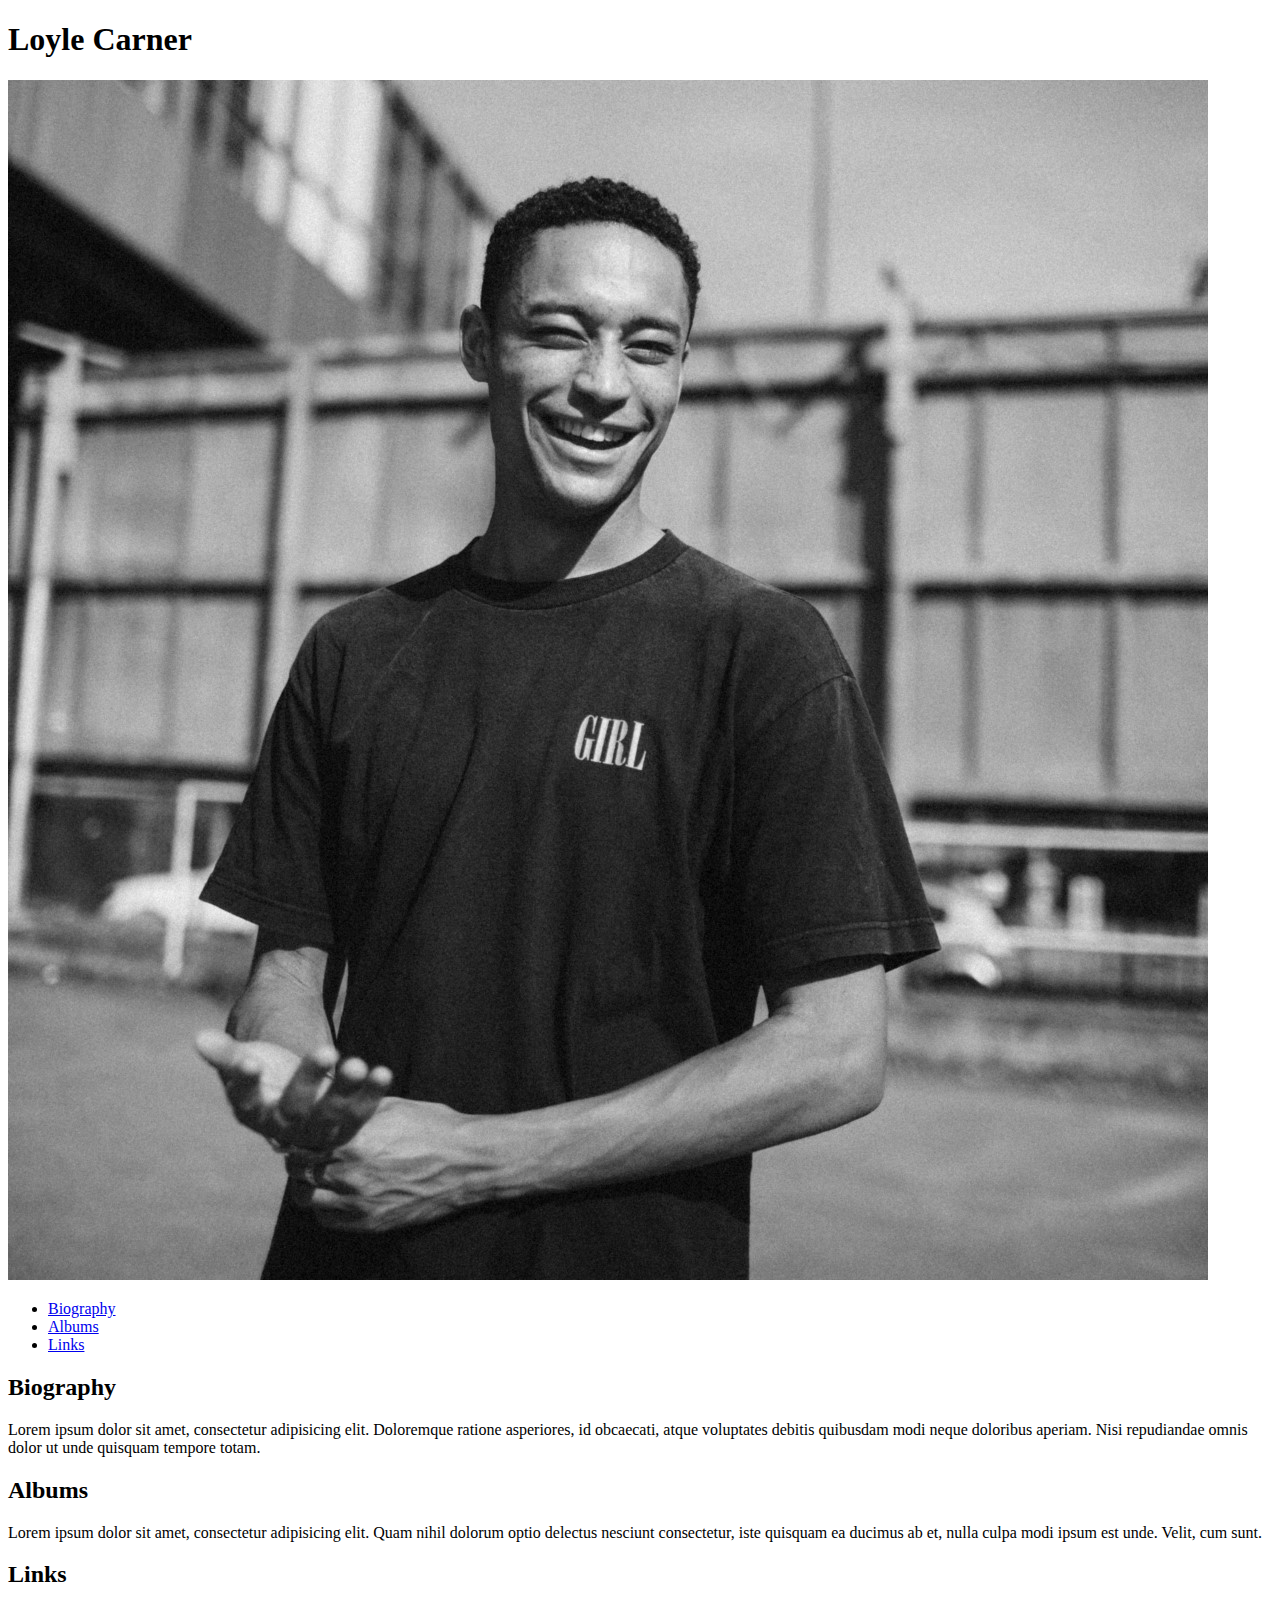
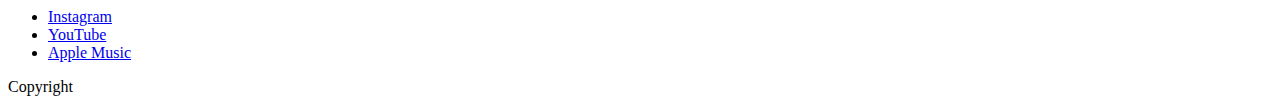
==== 03_loyle_carner/index.html @ f87f40f6 "artist_page" ====
<!DOCTYPE html>
<html lang="en">
<head>
	<title>Loyle Carner</title>
	<meta charset="utf-8">
	<meta description="Loyle Carner">
	<meta keywords="Loyle Carner">
</head>
<body>
	<div>
		<header>
			<div class="header-container">
				<h1>Loyle Carner</h1>
			</div>
		</header>
	<main class="content">
		<div class="content-container">
			<section class="image">
				<div class="image-container">
					<img src="img/loyle_carner.jpg" alt="artist photo">
				</div>
				</section>
					<nav class="menu">
						<ul class="menu-container">
							<li><a href="#bio">Biography</a></li>
							<li><a href="#albums">Albums</a></li>
							<li><a href="#links">Links</a></li>
						</ul>
					</nav>
					<section class="Biography">
						<h2 class="section-text" id="bio">Biography</h2>
						<p class="main-text">Lorem ipsum dolor sit amet, consectetur adipisicing elit. Doloremque ratione asperiores, id obcaecati, atque voluptates debitis quibusdam modi neque doloribus aperiam. Nisi repudiandae omnis dolor ut unde quisquam tempore totam.</p>
					</section>
					<section class="Albums">
						<h2 class="section-text" id="albums">Albums</h2>
						<p class="main-text">Lorem ipsum dolor sit amet, consectetur adipisicing elit. Quam nihil dolorum optio delectus nesciunt consectetur, iste quisquam ea ducimus ab et, nulla culpa modi ipsum est unde. Velit, cum sunt.</p>
					</section>
					<section class="Links">
						<h2 class="section-text" id="links">Links</h2>
						<ul>
							<li><a href="https://instagram.com/loylecarner" target="_blank">Instagram</a></li>
							<li><a href="https://youtube.com" target="_blank">YouTube</a></li>
							<li><a href="https://music.apple.com" target="_blank">Apple Music</a></li>
						</ul>
					</section>
		</div>
	</main>
		<footer class="footer">
			<div class="footer-container">
				<p class="copyright">Copyright</p>
			</div>
		</footer>
	</div>
</body>
</html>
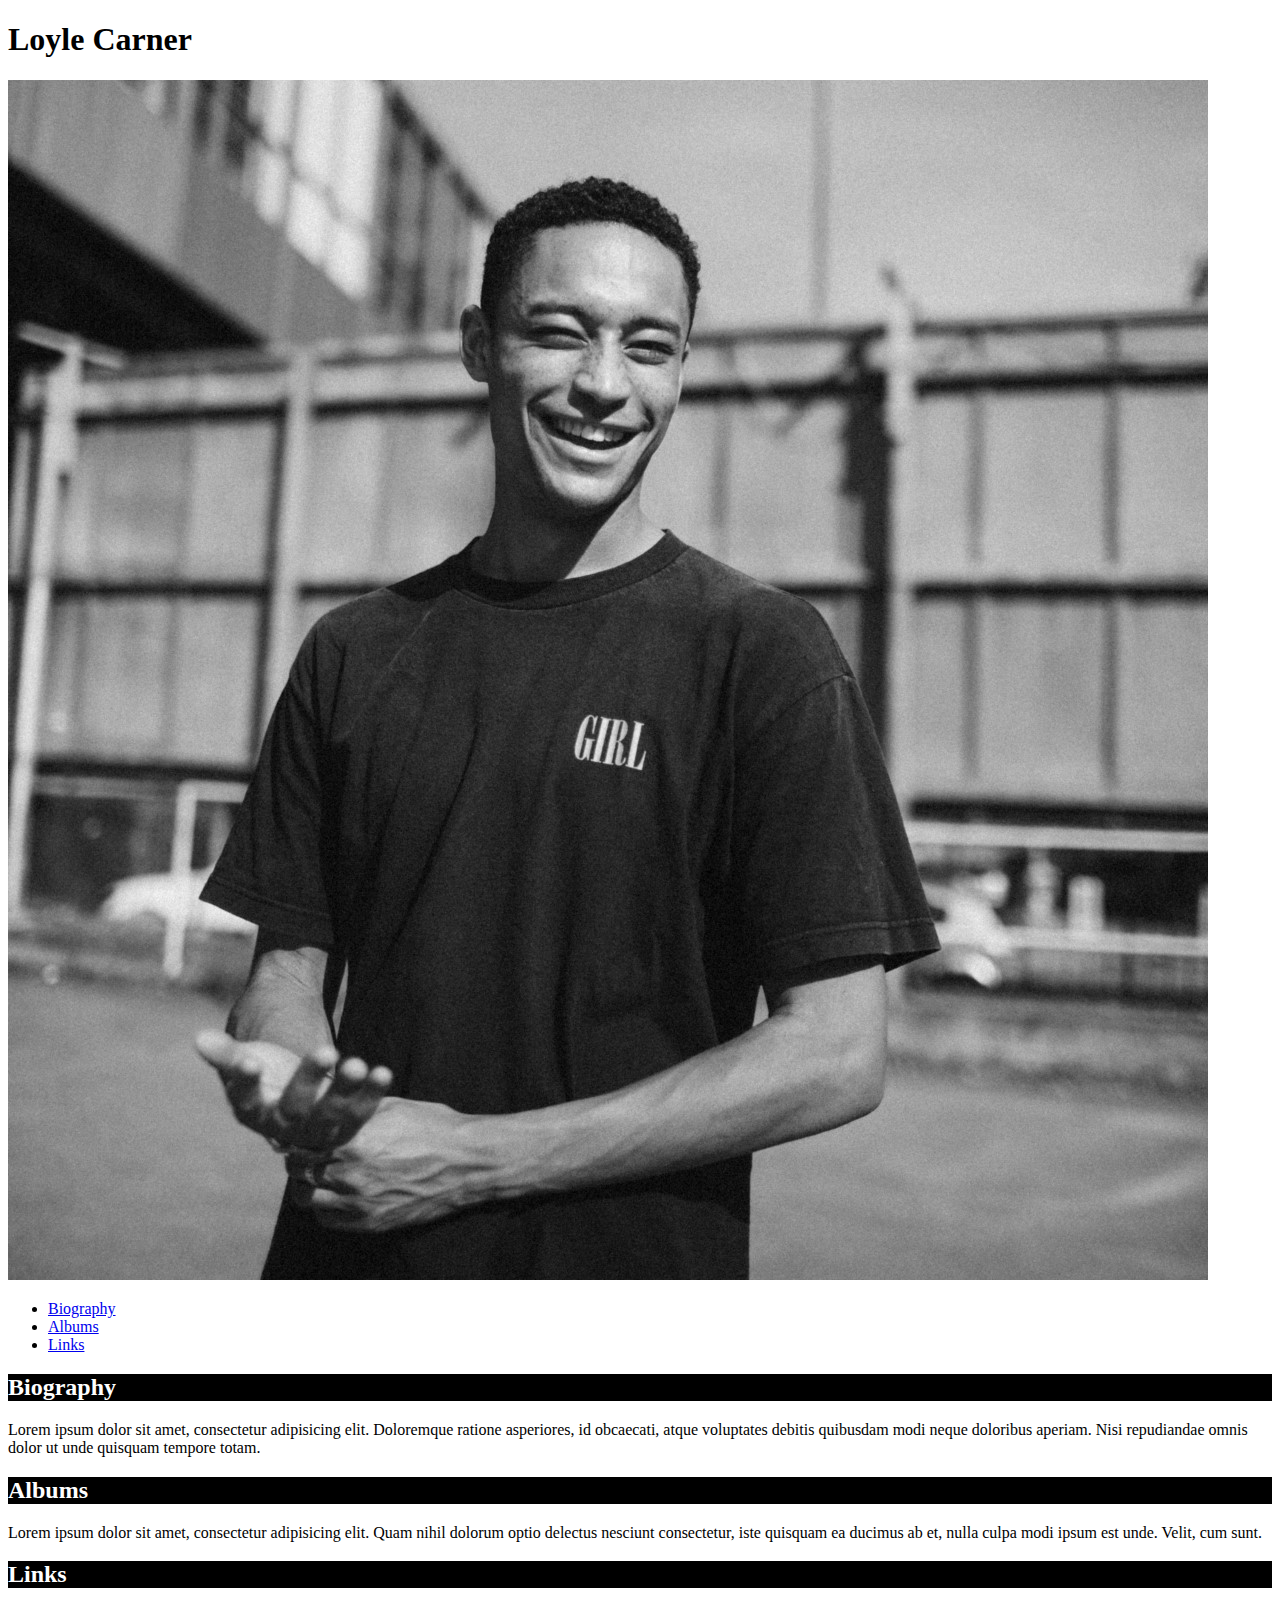
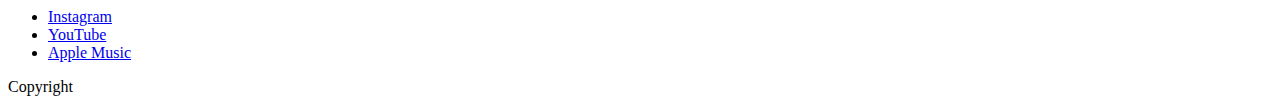
==== commit 31a7623c: "artist-styles-ready" ====
--- a/03_loyle_carner/index.html
+++ b/03_loyle_carner/index.html
@@ -5,6 +5,7 @@
 	<meta charset="utf-8">
 	<meta description="Loyle Carner">
 	<meta keywords="Loyle Carner">
+	<link rel="stylesheet" href="css/style.css">
 </head>
 <body>
 	<div>
--- a/03_loyle_carner/css/style.css
+++ b/03_loyle_carner/css/style.css
@@ -0,0 +1,4 @@
+h2 {
+	color: white;
+	background: black;
+}